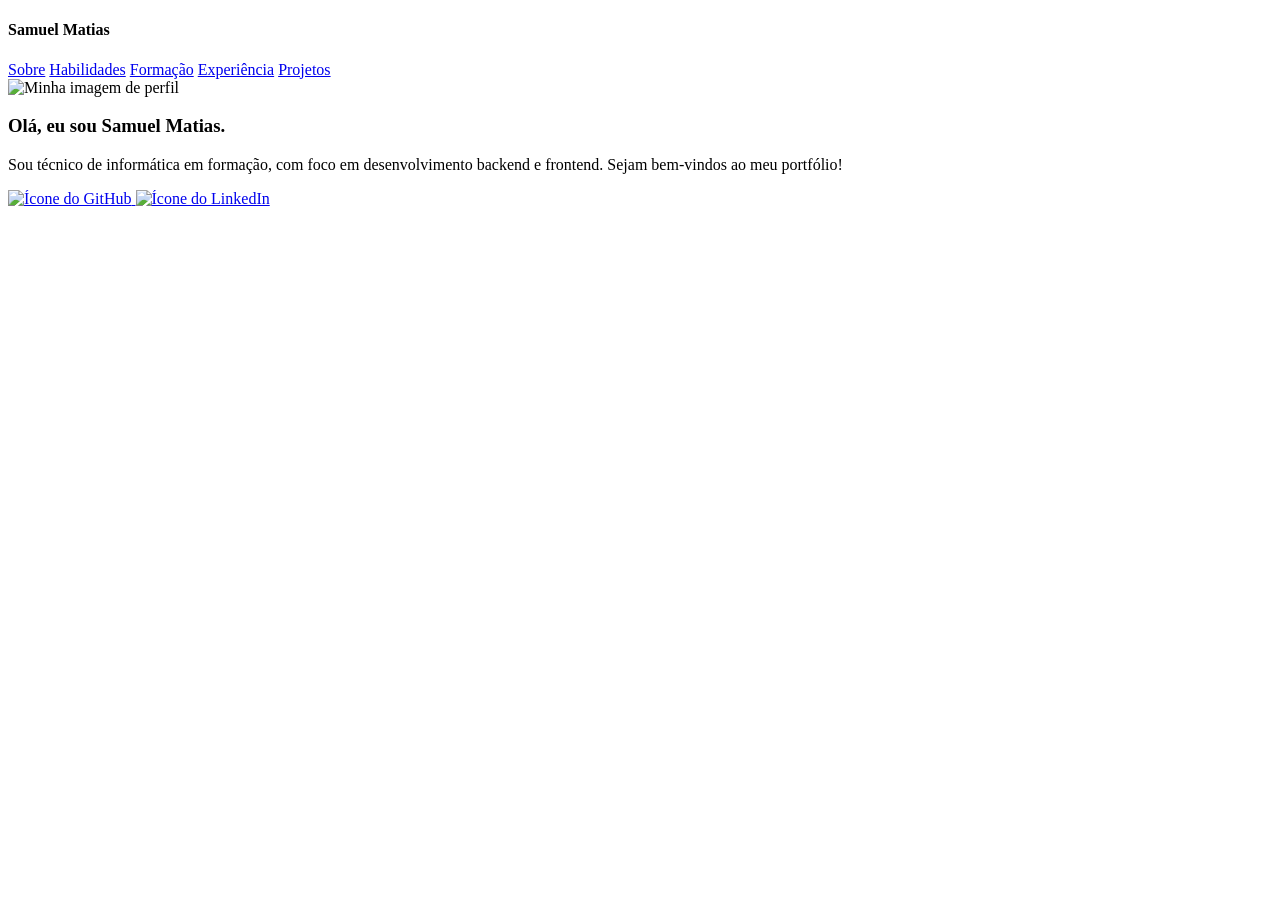
==== index.html @ c4ac657d "cria página inicial" ====
<!DOCTYPE html>
<html lang="pt-BR">
<head>
    <meta charset="UTF-8">
    <meta name="viewport" content="width=device-width, initial-scale=1.0">
    <title>Meu Portfólio</title>
</head>
<body>
    <header>
        <h4>Samuel Matias</h4>
        <nav>
            <a href="/sobre">Sobre</a>
            <a href="/habilidades">Habilidades</a>
            <a href="/formacao">Formação</a>
            <a href="/experiencia">Experiência</a>
            <a href="/projetos">Projetos</a>
        </nav>
    </header>
    <section id="sobre-mim">
        <img src="imagem-perfil.jpg" alt="Minha imagem de perfil" id="imagem-perfil">
        <h3>Olá, eu sou Samuel Matias.</h3>
        <p>Sou técnico de informática em formação, com foco em desenvolvimento backend e frontend. Sejam bem-vindos ao meu portfólio!</p>
    </section>
    <section id="links">
        <a href="https://github.com/SamuelMatiasSfr" target="_blank">
            <img src="icone-github.png"  alt="Ícone do GitHub">
        </a>
        <a href="https://www.linkedin.com/in/samuelmatias123" target="_blank">
            <img src="icone-linkedin.png" alt="Ícone do LinkedIn">
        </a>
    </section>
    <section id="contato">

    </section>
</body>
</html>
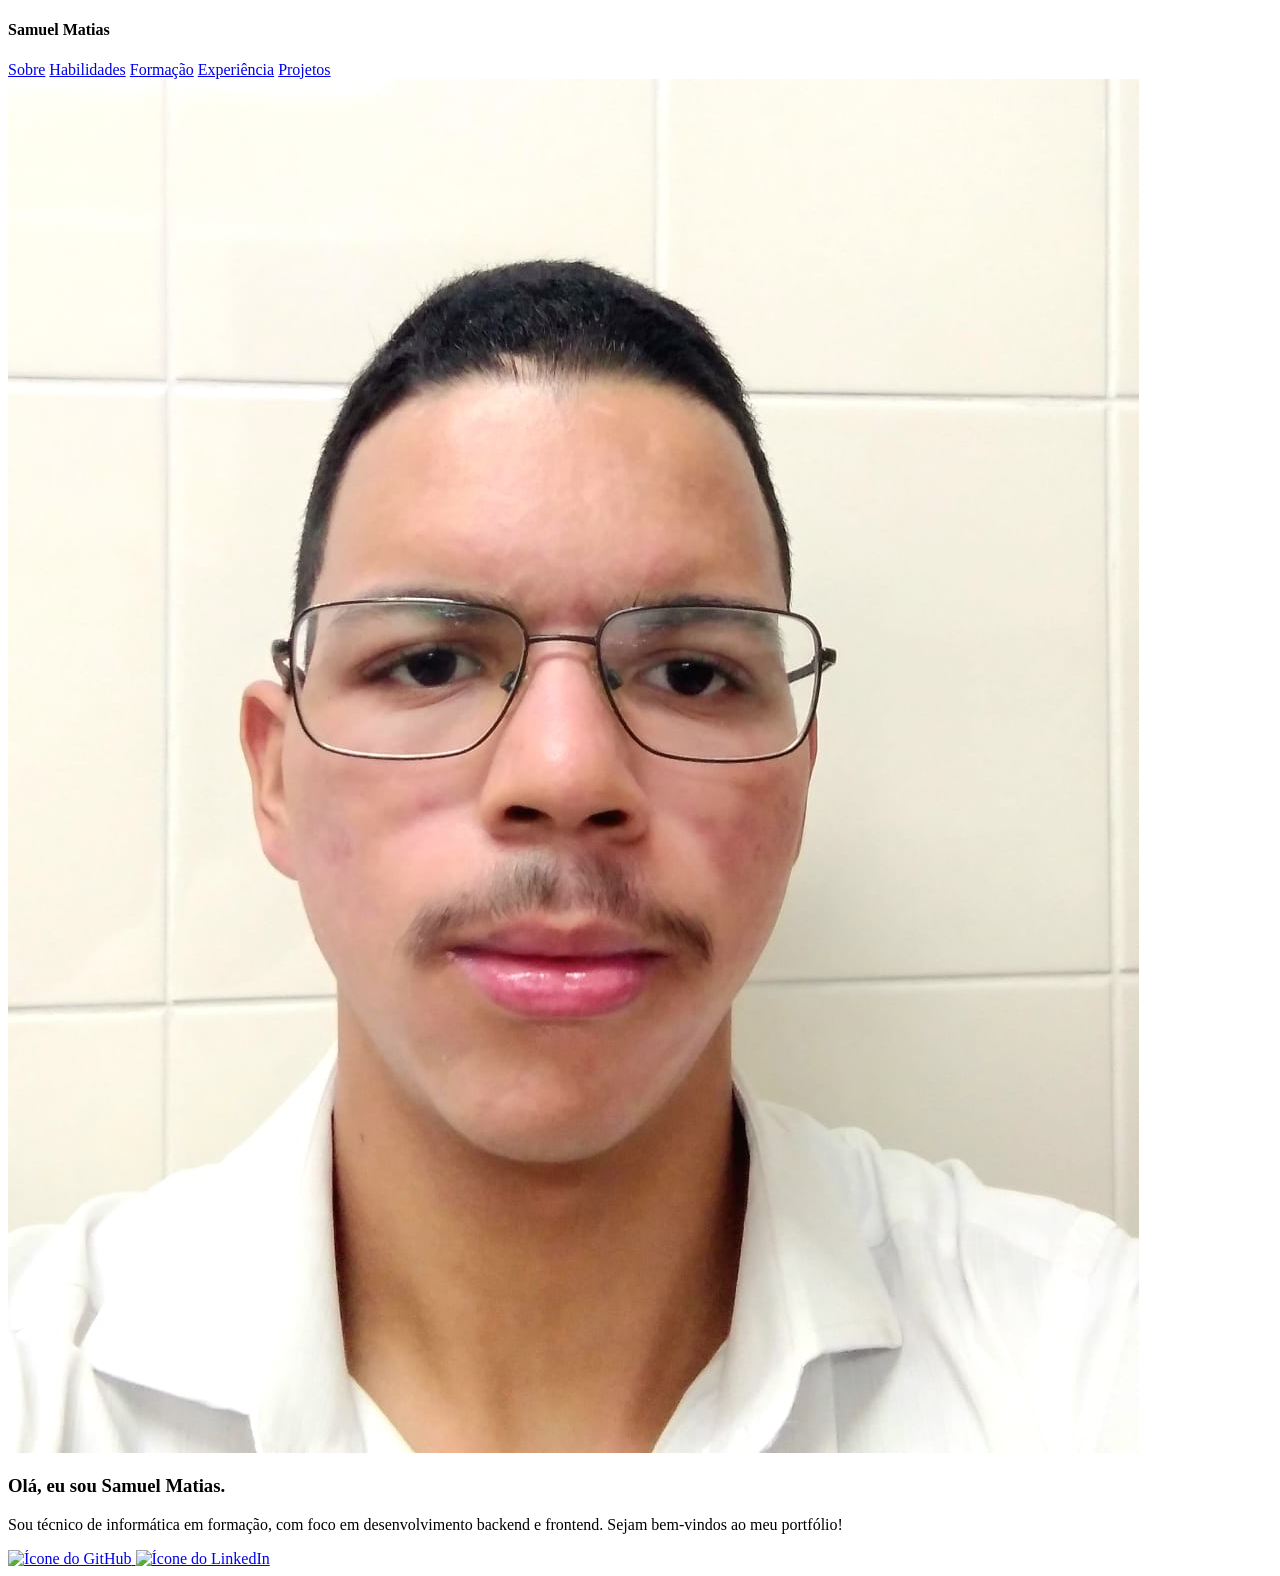
==== commit 0ab829b4: "adiciona imagens na página inicial" ====
--- a/index.html
+++ b/index.html
@@ -17,16 +17,16 @@
         </nav>
     </header>
     <section id="sobre-mim">
-        <img src="imagem-perfil.jpg" alt="Minha imagem de perfil" id="imagem-perfil">
+        <img src="imgs/imagem-perfil.jpg" alt="Minha imagem de perfil" id="imagem-perfil">
         <h3>Olá, eu sou Samuel Matias.</h3>
         <p>Sou técnico de informática em formação, com foco em desenvolvimento backend e frontend. Sejam bem-vindos ao meu portfólio!</p>
     </section>
     <section id="links">
         <a href="https://github.com/SamuelMatiasSfr" target="_blank">
-            <img src="icone-github.png"  alt="Ícone do GitHub">
+            <img src="imgs/icone-github.png"  alt="Ícone do GitHub" id="icone">
         </a>
         <a href="https://www.linkedin.com/in/samuelmatias123" target="_blank">
-            <img src="icone-linkedin.png" alt="Ícone do LinkedIn">
+            <img src="imgs/icone-linkedin.png" alt="Ícone do LinkedIn" id="icone">
         </a>
     </section>
     <section id="contato">
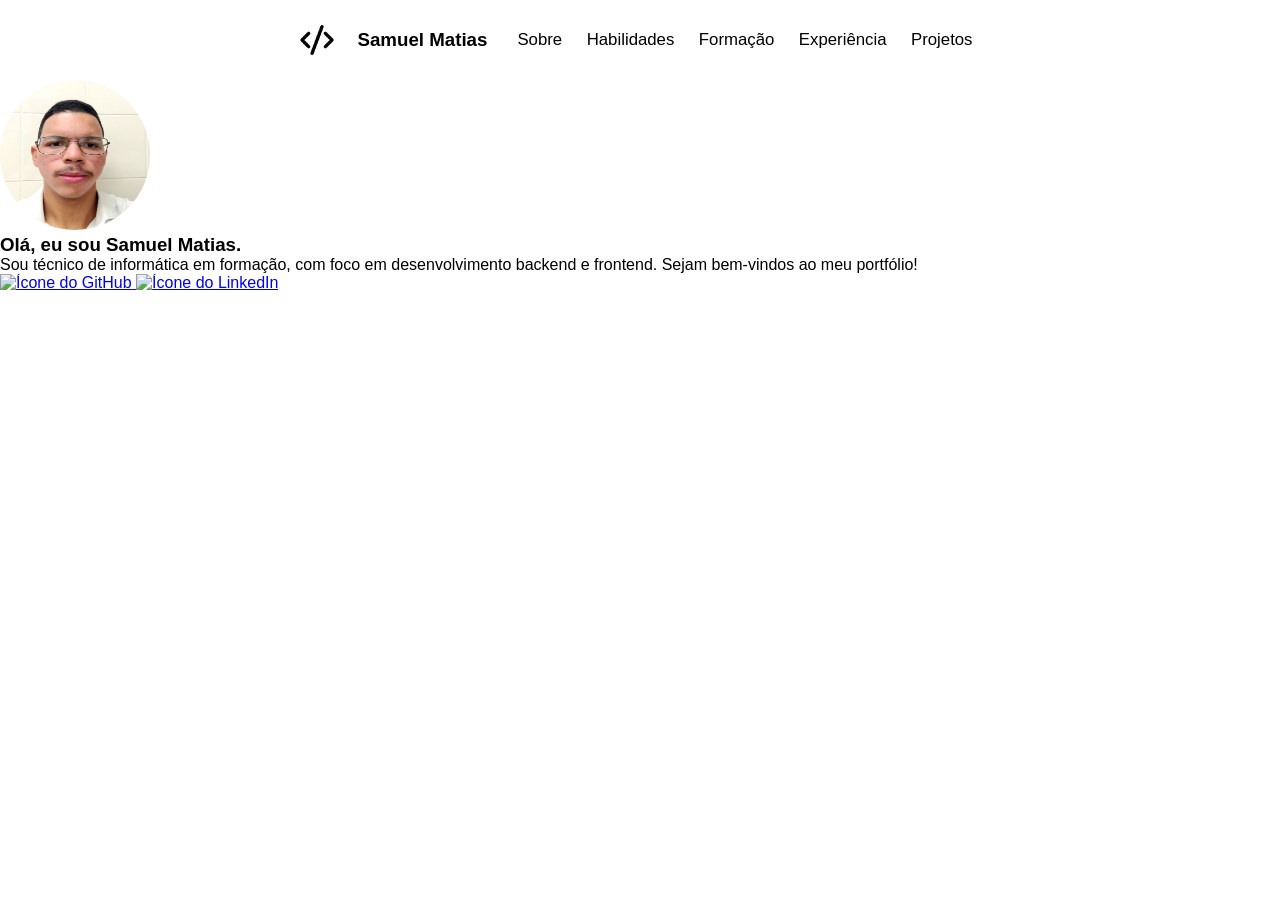
==== commit e4708c23: "Adiciona imagens e estilização à página inicial" ====
--- a/index.html
+++ b/index.html
@@ -3,11 +3,13 @@
 <head>
     <meta charset="UTF-8">
     <meta name="viewport" content="width=device-width, initial-scale=1.0">
+    <link rel="stylesheet" href="style.css">
     <title>Meu Portfólio</title>
 </head>
 <body>
     <header>
-        <h4>Samuel Matias</h4>
+        <img src="imgs/icone-codigo.png" alt="Ícone de código" id="icone">
+        <h3>Samuel Matias</h3>
         <nav>
             <a href="/sobre">Sobre</a>
             <a href="/habilidades">Habilidades</a>
@@ -17,7 +19,7 @@
         </nav>
     </header>
     <section id="sobre-mim">
-        <img src="imgs/imagem-perfil.jpg" alt="Minha imagem de perfil" id="imagem-perfil">
+        <img src="imgs/imagem-perfil.jpg" alt="Imagem do Samuel Matias" id="imagem-perfil">
         <h3>Olá, eu sou Samuel Matias.</h3>
         <p>Sou técnico de informática em formação, com foco em desenvolvimento backend e frontend. Sejam bem-vindos ao meu portfólio!</p>
     </section>
--- a/style.css
+++ b/style.css
@@ -0,0 +1,52 @@
+* {
+    margin: 0;
+    padding: 0;
+    box-sizing: border-box;
+}
+
+html, body {
+    font-family:'Gill Sans', 'Gill Sans MT', Calibri, 'Trebuchet MS', sans-serif;
+    height: 100%;
+}
+
+header {
+    align-items: center;
+    display: flex;
+    justify-content: center;
+    padding: 10px;
+}
+
+header > * {
+    margin: 10px;
+}
+
+nav a {
+    font-size: 1.05em;
+    border-radius: 2px;
+    color: black;
+    margin: 0 5px;
+    padding: 5px;
+    text-decoration: none;
+}
+
+nav a:hover {
+    font-size: 1.08em;
+    background-color: rgb(243, 242, 242);
+}
+
+#imagem-simpson {
+    width: 100px;
+    height: 100px;
+    border-radius: 50%;
+}
+
+#imagem-perfil {
+    width: 150px;
+    height: 150px;
+    border-radius: 50%;
+}
+
+#icone {
+    width: 40px;
+    height: 40px;
+}
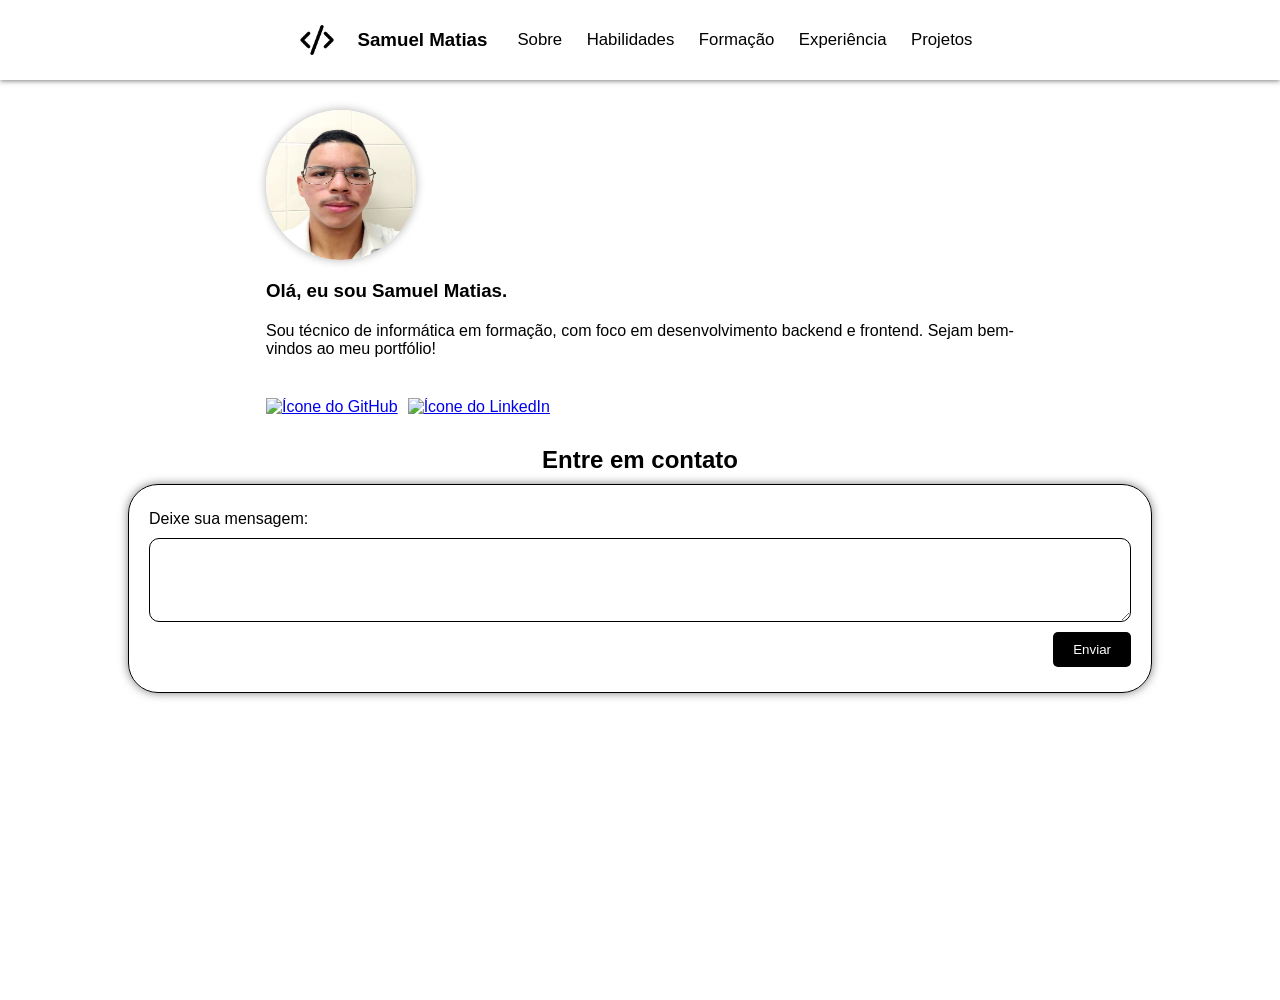
==== commit 93832810: "Adiciona seção de contato na página inicial" ====
--- a/index.html
+++ b/index.html
@@ -18,21 +18,28 @@
             <a href="/projetos">Projetos</a>
         </nav>
     </header>
-    <section id="sobre-mim">
-        <img src="imgs/imagem-perfil.jpg" alt="Imagem do Samuel Matias" id="imagem-perfil">
-        <h3>Olá, eu sou Samuel Matias.</h3>
-        <p>Sou técnico de informática em formação, com foco em desenvolvimento backend e frontend. Sejam bem-vindos ao meu portfólio!</p>
-    </section>
-    <section id="links">
-        <a href="https://github.com/SamuelMatiasSfr" target="_blank">
-            <img src="imgs/icone-github.png"  alt="Ícone do GitHub" id="icone">
-        </a>
-        <a href="https://www.linkedin.com/in/samuelmatias123" target="_blank">
-            <img src="imgs/icone-linkedin.png" alt="Ícone do LinkedIn" id="icone">
-        </a>
-    </section>
-    <section id="contato">
-
-    </section>
+    <main>
+        <section id="sobre-mim">
+            <img src="imgs/imagem-perfil.jpg" alt="Imagem do Samuel Matias" id="imagem-perfil">
+            <h3>Olá, eu sou Samuel Matias.</h3>
+            <p>Sou técnico de informática em formação, com foco em desenvolvimento backend e frontend. Sejam bem-vindos ao meu portfólio!</p>
+        </section>
+        <section id="links">
+            <a href="https://github.com/SamuelMatiasSfr" target="_blank">
+                <img src="imgs/icone-github.png"  alt="Ícone do GitHub" id="icone">
+            </a>
+            <a href="https://www.linkedin.com/in/samuelmatias123" target="_blank">
+                <img src="imgs/icone-linkedin.png" alt="Ícone do LinkedIn" id="icone">
+            </a>
+        </section>
+        <section id="contato">
+            <h2>Entre em contato</h2>
+            <form action="" method="POST">
+                <label for="mensagem">Deixe sua mensagem:</label>
+                <textarea id="mensagem" name="mensagem" rows="4" cols="50"></textarea>
+                <button type="submit">Enviar</button>
+            </form>
+        </section>
+    </main>
 </body>
 </html>
--- a/style.css
+++ b/style.css
@@ -11,6 +11,7 @@
 
 header {
     align-items: center;
+    box-shadow: 0px 1px 5px rgba(0, 0, 0, 0.5);
     display: flex;
     justify-content: center;
     padding: 10px;
@@ -22,7 +23,7 @@
 
 nav a {
     font-size: 1.05em;
-    border-radius: 2px;
+    border-radius: 3px;
     color: black;
     margin: 0 5px;
     padding: 5px;
@@ -34,19 +35,98 @@
     background-color: rgb(243, 242, 242);
 }
 
-#imagem-simpson {
-    width: 100px;
-    height: 100px;
-    border-radius: 50%;
+main {
+    align-items: center;
+    display: flex;
+    flex-direction: column;
+    margin-top: 20px;
+    width: 100%;
+    height: 100%;
+}
+
+#sobre-mim {
+    align-items: flex-start;
+    display: flex;
+    flex-direction: column;
+    margin-bottom: 20px;
+    width: 60%;
+}
+
+#links {
+    align-items: flex-start;
+    display: flex;
+    width: 60%;
+    margin-bottom: 20px;
+}
+
+#sobre-mim > * {
+    margin: 10px;
+}
+
+#links > * {
+    margin: 10px 0 10px 10px;
 }
 
 #imagem-perfil {
+    border-radius: 50%;
+    box-shadow: 0px 0px 10px rgba(0, 0, 0, 0.3);
     width: 150px;
     height: 150px;
-    border-radius: 50%;
 }
 
 #icone {
+    height: 40px;
     width: 40px;
-    height: 40px;
-}+}
+
+#icone:hover {
+    transform: scale(1.1);
+    transition: transform 0.2s;
+}
+
+#contato {
+    align-items: center;
+    display: flex;
+    flex-direction: column;
+    width: 80%;
+}
+
+#contato h2 {
+    margin-bottom: 10px;
+}
+
+form {
+    border: 1px solid black;
+    border-radius: 30px;
+    box-shadow: 0px 0px 10px rgba(0, 0, 0, 0.5);
+    display: flex;
+    flex-direction: column;
+    padding: 20px;
+    width: 100%;
+}
+
+form > * {
+    margin: 5px 0;
+}
+
+form textarea{
+    border: 1px solid black;
+    border-radius: 10px;
+    font-family: Arial, Helvetica, sans-serif;
+    font-size: 1em;
+    padding: 5px;
+}
+
+form textarea:focus {
+    outline: none;
+}
+
+form button {
+    align-self: flex-end;
+    background-color: black;
+    border: none;
+    border-radius: 5px;
+    color: white;
+    cursor: pointer;
+    padding: 10px 20px;
+} 
